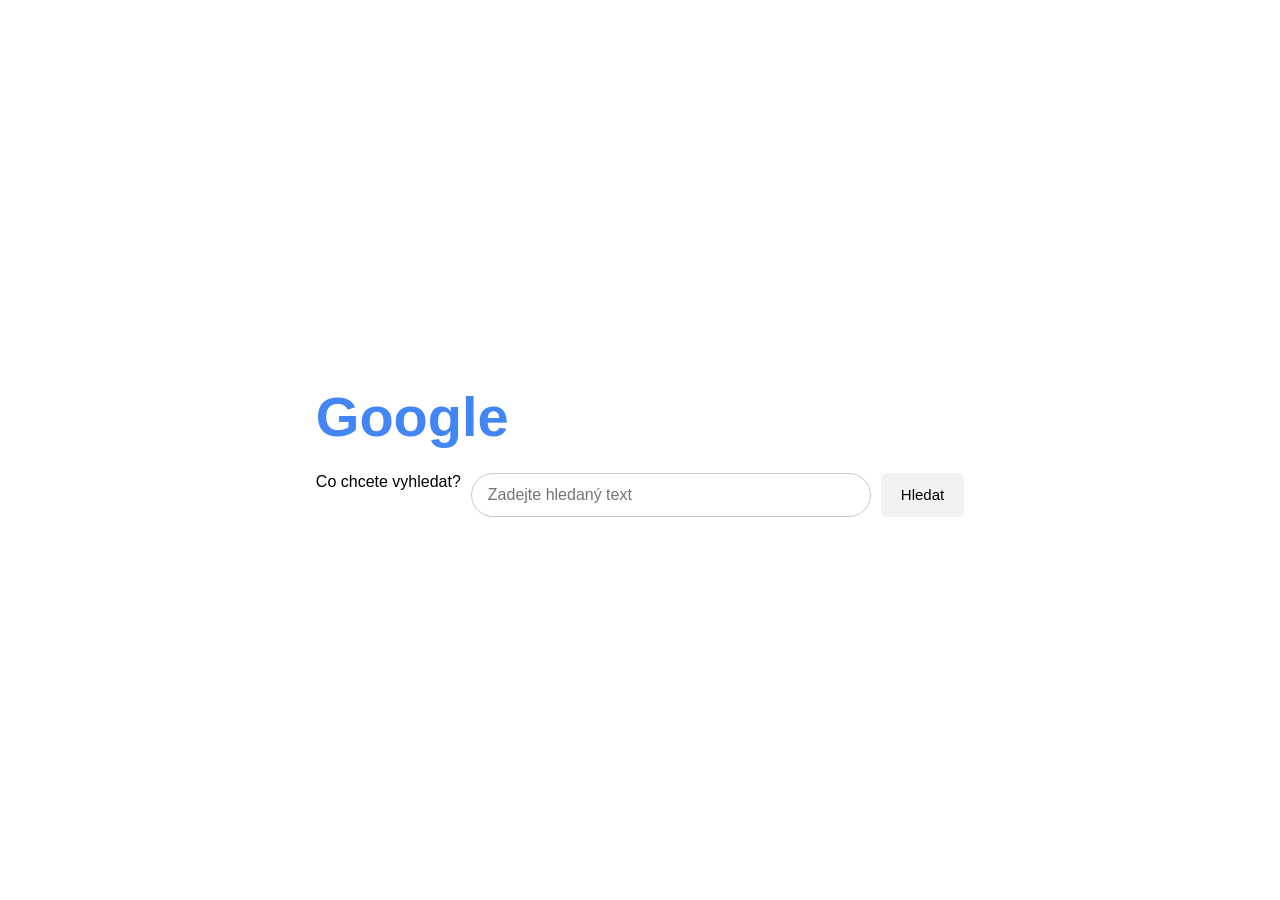
==== index.html @ 937ef94a "." ====
<!DOCTYPE html>
<html lang="cs">
<head>
  <meta charset="UTF-8">
  <meta name="viewport" content="width=device-width, initial-scale=1.0">
  <title>Jednoduché vyhledávání</title>
  <link rel="stylesheet" href="style.css">
</head>
<body>
  <main>
    <h1>Google</h1>

    <form action="https://www.google.com/search" method="get">
      <label for="search">Co chcete vyhledat?</label>
      <input
        type="search"
        id="search"
        name="q"
        placeholder="Zadejte hledaný text"
        required
      >
      <button type="submit">Hledat</button>
    </form>
  </main>
</body>
</html>
---- style.css ----
body {
  min-height: 100vh;
  margin: 0;
  display: flex;
  flex-direction: column;
  align-items: center;
  justify-content: center;
  font-family: Arial, sans-serif;
}

h1 {
  margin: 0 0 24px;
  color: #4285f4;
  font-size: 56px;
}

form {
  display: flex;
  flex-wrap: wrap;
  justify-content: center;
  gap: 10px;
}

input {
  width: min(400px, 70vw);
  padding: 12px 16px;
  border: 1px solid #ccc;
  border-radius: 24px;
  font-size: 16px;
}

button {
  padding: 12px 20px;
  border: 0;
  border-radius: 6px;
  background-color: #f2f2f2;
  font-size: 15px;
  cursor: pointer;
}

button:hover {
  background-color: #e5e5e5;
}
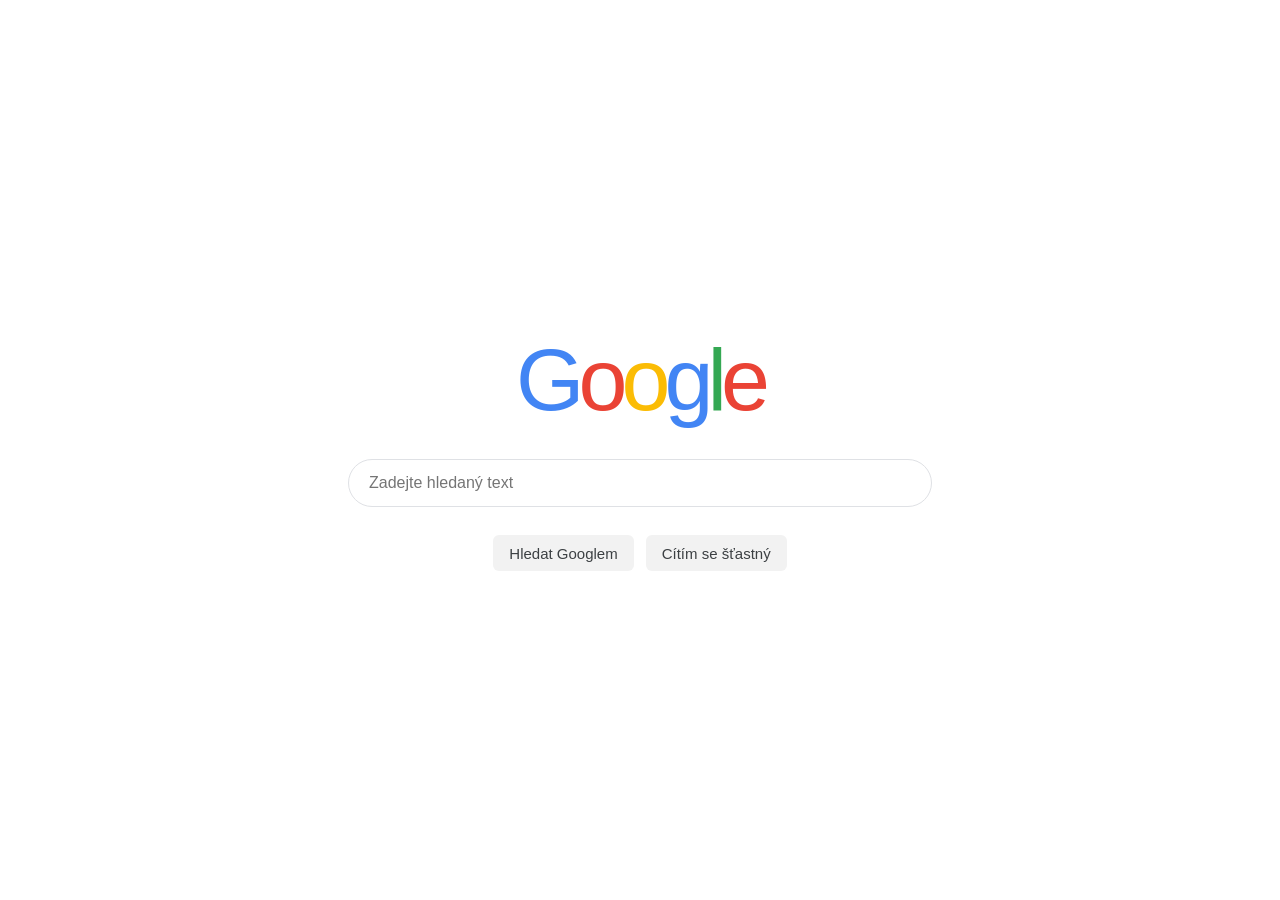
==== commit 76070640: "Add files via upload" ====
--- a/index.html
+++ b/index.html
@@ -1,26 +1,31 @@
-<!DOCTYPE html>
-<html lang="cs">
-<head>
-  <meta charset="UTF-8">
-  <meta name="viewport" content="width=device-width, initial-scale=1.0">
-  <title>Jednoduché vyhledávání</title>
-  <link rel="stylesheet" href="style.css">
-</head>
-<body>
-  <main>
-    <h1>Google</h1>
-
-    <form action="https://www.google.com/search" method="get">
-      <label for="search">Co chcete vyhledat?</label>
-      <input
-        type="search"
-        id="search"
-        name="q"
-        placeholder="Zadejte hledaný text"
-        required
-      >
-      <button type="submit">Hledat</button>
-    </form>
-  </main>
-</body>
-</html>
+<!DOCTYPE html>
+<html lang="cs">
+<head>
+  <meta charset="UTF-8">
+  <meta name="viewport" content="width=device-width, initial-scale=1.0">
+  <title>Jednoduché vyhledávání</title>
+  <link rel="stylesheet" href="style.css">
+</head>
+<body class="home-page">
+  <main class="home-main">
+    <h1 class="home-logo" aria-label="Google">
+      <span class="logo-blue">G</span><span class="logo-red">o</span><span class="logo-yellow">o</span><span class="logo-blue">g</span><span class="logo-green">l</span><span class="logo-red">e</span>
+    </h1>
+
+    <form class="home-form" action="https://www.google.com/search" method="get">
+      <label for="search">Co chcete vyhledat?</label>
+      <input
+        type="search"
+        id="search"
+        name="q"
+        placeholder="Zadejte hledaný text"
+        required
+      >
+      <div class="home-buttons">
+        <button type="submit">Hledat Googlem</button>
+        <button type="submit" name="btnI" value="I'm Feeling Lucky">Cítím se šťastný</button>
+      </div>
+    </form>
+  </main>
+</body>
+</html>
--- a/style.css
+++ b/style.css
@@ -1,43 +1,183 @@
-body {
-  min-height: 100vh;
-  margin: 0;
-  display: flex;
-  flex-direction: column;
-  align-items: center;
-  justify-content: center;
-  font-family: Arial, sans-serif;
-}
-
-h1 {
-  margin: 0 0 24px;
-  color: #4285f4;
-  font-size: 56px;
-}
-
-form {
-  display: flex;
-  flex-wrap: wrap;
-  justify-content: center;
-  gap: 10px;
-}
-
-input {
-  width: min(400px, 70vw);
-  padding: 12px 16px;
-  border: 1px solid #ccc;
-  border-radius: 24px;
-  font-size: 16px;
-}
-
-button {
-  padding: 12px 20px;
-  border: 0;
-  border-radius: 6px;
-  background-color: #f2f2f2;
-  font-size: 15px;
-  cursor: pointer;
-}
-
-button:hover {
-  background-color: #e5e5e5;
-}
+body {
+  min-height: 100vh;
+  margin: 0;
+  display: flex;
+  flex-direction: column;
+  align-items: center;
+  justify-content: center;
+  font-family: Arial, sans-serif;
+}
+
+main {
+  width: min(600px, 90vw);
+}
+
+.top-link {
+  position: absolute;
+  top: 20px;
+  right: 24px;
+  color: #1a73e8;
+  text-decoration: none;
+}
+
+.top-link:hover {
+  text-decoration: underline;
+}
+
+h1 {
+  margin: 0 0 24px;
+  color: #4285f4;
+  font-size: 56px;
+}
+
+.page-subtitle {
+  margin: -16px 0 24px;
+  color: #666;
+}
+
+form {
+  display: flex;
+  flex-wrap: wrap;
+  justify-content: center;
+  gap: 10px;
+}
+
+input {
+  width: min(400px, 70vw);
+  padding: 12px 16px;
+  border: 1px solid #ccc;
+  border-radius: 24px;
+  font-size: 16px;
+}
+
+button {
+  padding: 12px 20px;
+  border: 0;
+  border-radius: 6px;
+  background-color: #f2f2f2;
+  font-size: 15px;
+  cursor: pointer;
+}
+
+button:hover {
+  background-color: #e5e5e5;
+}
+
+.home-page {
+  color: #202124;
+}
+
+.home-main {
+  width: min(584px, 90vw);
+  text-align: center;
+}
+
+.home-logo {
+  margin: 0 0 28px;
+  font-size: 88px;
+  font-weight: 500;
+  letter-spacing: -6px;
+}
+
+.logo-blue {
+  color: #4285f4;
+}
+
+.logo-red {
+  color: #ea4335;
+}
+
+.logo-yellow {
+  color: #fbbc05;
+}
+
+.logo-green {
+  color: #34a853;
+}
+
+.home-form {
+  display: flex;
+  flex-direction: column;
+  align-items: center;
+  gap: 28px;
+}
+
+.home-form label {
+  position: absolute;
+  width: 1px;
+  height: 1px;
+  overflow: hidden;
+  clip: rect(0, 0, 0, 0);
+  white-space: nowrap;
+}
+
+.home-form input {
+  box-sizing: border-box;
+  width: 100%;
+  min-height: 48px;
+  padding: 0 20px;
+  border-color: #dfe1e5;
+  border-radius: 24px;
+  outline: none;
+}
+
+.home-form input:hover,
+.home-form input:focus {
+  border-color: transparent;
+  box-shadow: 0 1px 6px rgba(32, 33, 36, 0.28);
+}
+
+.home-buttons {
+  display: flex;
+  flex-wrap: wrap;
+  justify-content: center;
+  gap: 12px;
+}
+
+.home-buttons button {
+  min-height: 36px;
+  padding: 0 16px;
+  color: #3c4043;
+}
+
+.home-buttons button:hover {
+  border: 1px solid #dadce0;
+  box-shadow: 0 1px 1px rgba(0, 0, 0, 0.1);
+}
+
+.advanced-page h1 {
+  font-size: 32px;
+}
+
+.advanced-form {
+  display: grid;
+  gap: 16px;
+}
+
+.advanced-row {
+  display: grid;
+  grid-template-columns: minmax(180px, 1fr) minmax(200px, 2fr);
+  align-items: center;
+  gap: 12px;
+}
+
+.advanced-row input {
+  box-sizing: border-box;
+  width: 100%;
+  border-radius: 4px;
+}
+
+.advanced-form button {
+  justify-self: end;
+}
+
+@media (max-width: 520px) {
+  .home-logo {
+    font-size: 70px;
+  }
+
+  .advanced-row {
+    grid-template-columns: 1fr;
+    gap: 6px;
+  }
+}
